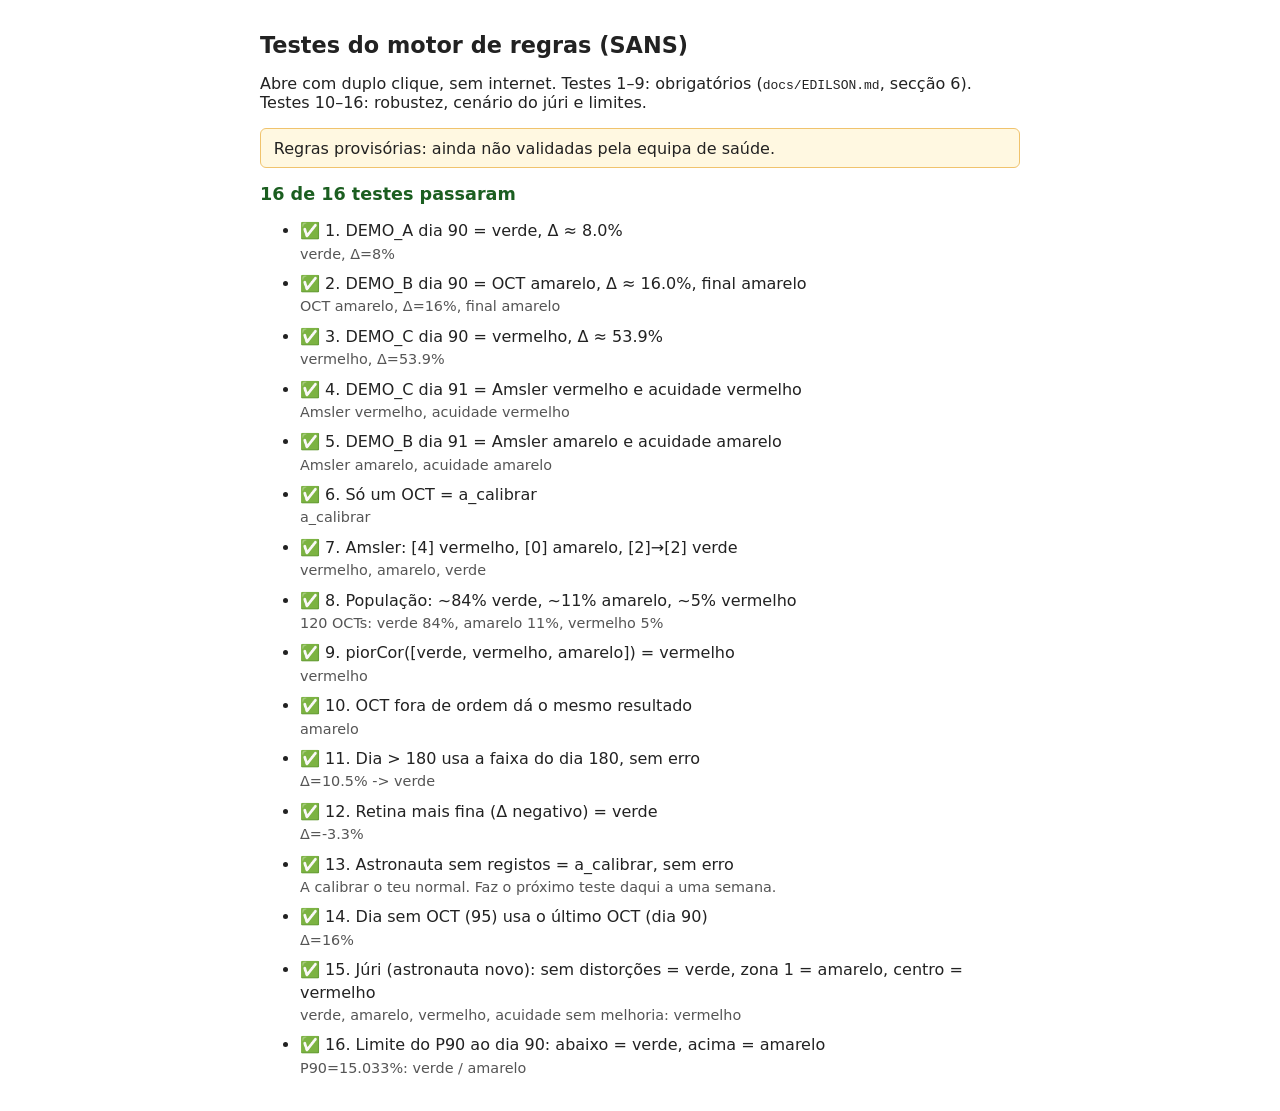
==== motor/teste.html @ 468f1041 "Motor de regras implementado e testado (16/16) - motor/motor.js: corOCT, corAmsler, corAcuidade, pio" ====
<!DOCTYPE html>
<html lang="pt">
<head>
  <meta charset="utf-8">
  <meta name="viewport" content="width=device-width, initial-scale=1">
  <title>Testes do motor · Deep Thinkers</title>
  <style>
    body { font-family: system-ui, -apple-system, Arial, sans-serif; max-width: 760px; margin: 2rem auto; padding: 0 1rem; color: #222; }
    h1 { font-size: 1.4rem; }
    .resumo { font-size: 1.1rem; font-weight: 600; margin: 1rem 0; }
    .ok { color: #1b5e20; } .falha { color: #b71c1c; }
    li { margin: .5rem 0; line-height: 1.4; }
    .detalhe { color: #555; font-size: .9rem; }
    .aviso { background: #fff8e1; border: 1px solid #f0c36d; padding: .6rem .8rem; border-radius: 6px; }
  </style>
</head>
<body>
  <h1>Testes do motor de regras (SANS)</h1>
  <p>Abre com duplo clique, sem internet. Testes 1–9: obrigatórios (<code>docs/EDILSON.md</code>, secção 6). Testes 10–16: robustez, cenário do júri e limites.</p>
  <div id="aviso"></div>
  <div class="resumo" id="resumo">A correr…</div>
  <ul id="lista"></ul>

  <!-- Ordem importa: dados -> regras -> motor -> testes -->
  <script src="../app/dados.js"></script>
  <script src="regras.js"></script>
  <script src="motor.js"></script>
  <script src="testes.js"></script>
  <script>
    (function () {
      if (!window.FAIXAS || !window.ASTRONAUTAS) {
        document.getElementById("resumo").innerHTML =
          '<span class="falha">Não encontrei ../app/dados.js. Corre: python3 simulador/simulador.py</span>';
        return;
      }
      if (window.REGRAS && window.REGRAS.provisorio) {
        document.getElementById("aviso").innerHTML =
          '<p class="aviso">Regras provisórias: ainda não validadas pela equipa de saúde.</p>';
      }
      var res = correrTestes(Motor, FAIXAS, REGRAS, ASTRONAUTAS);
      var ok = res.filter(function (r) { return r.ok; }).length;
      document.getElementById("resumo").innerHTML =
        '<span class="' + (ok === res.length ? "ok" : "falha") + '">' + ok + " de " + res.length + " testes passaram</span>";
      document.getElementById("lista").innerHTML = res.map(function (r) {
        return "<li>" + (r.ok ? "✅" : "❌") + " " + r.nome + '<br><span class="detalhe">' + r.detalhe + "</span></li>";
      }).join("");
      res.forEach(function (r) { console.log((r.ok ? "OK  " : "FALHA ") + r.nome + " | " + r.detalhe); });
    })();
  </script>
</body>
</html>
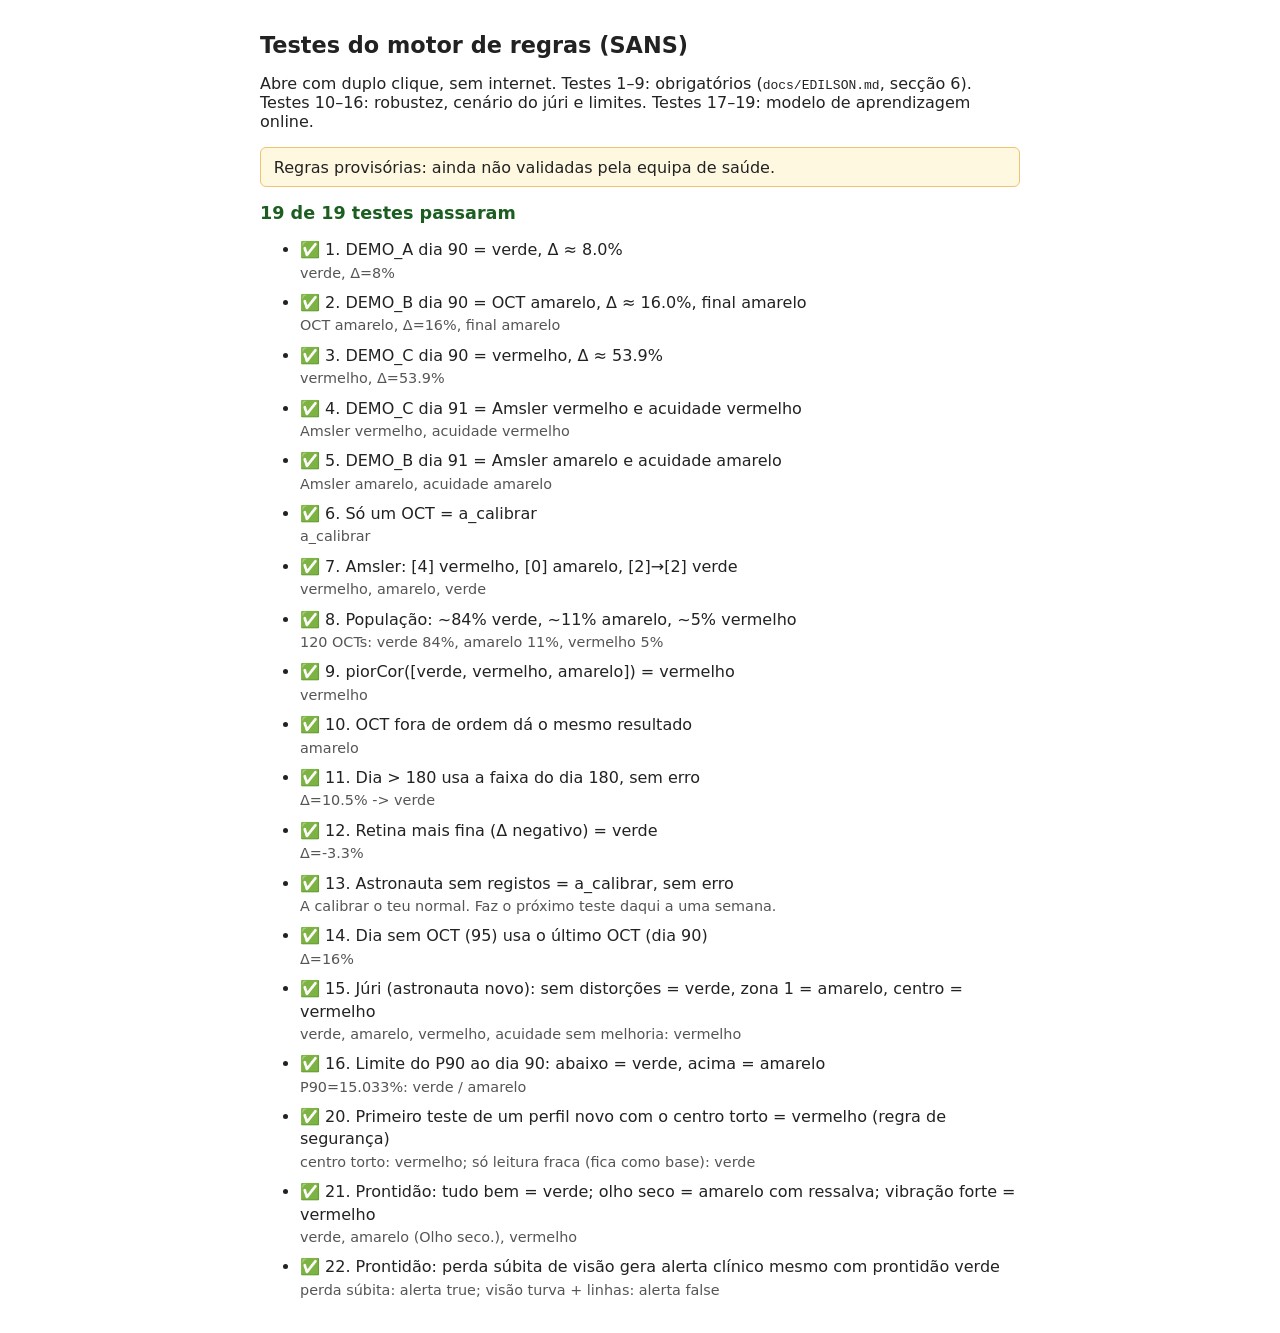
==== commit 81668df8: "versão final teste 01" ====
--- a/motor/teste.html
+++ b/motor/teste.html
@@ -16,7 +16,7 @@
 </head>
 <body>
   <h1>Testes do motor de regras (SANS)</h1>
-  <p>Abre com duplo clique, sem internet. Testes 1–9: obrigatórios (<code>docs/EDILSON.md</code>, secção 6). Testes 10–16: robustez, cenário do júri e limites.</p>
+  <p>Abre com duplo clique, sem internet. Testes 1–9: obrigatórios (<code>docs/EDILSON.md</code>, secção 6). Testes 10–16: robustez, cenário do júri e limites. Testes 17–19: modelo de aprendizagem online.</p>
   <div id="aviso"></div>
   <div class="resumo" id="resumo">A correr…</div>
   <ul id="lista"></ul>
@@ -25,6 +25,7 @@
   <script src="../app/dados.js"></script>
   <script src="regras.js"></script>
   <script src="motor.js"></script>
+  <script src="modelo.js"></script>
   <script src="testes.js"></script>
   <script>
     (function () {
